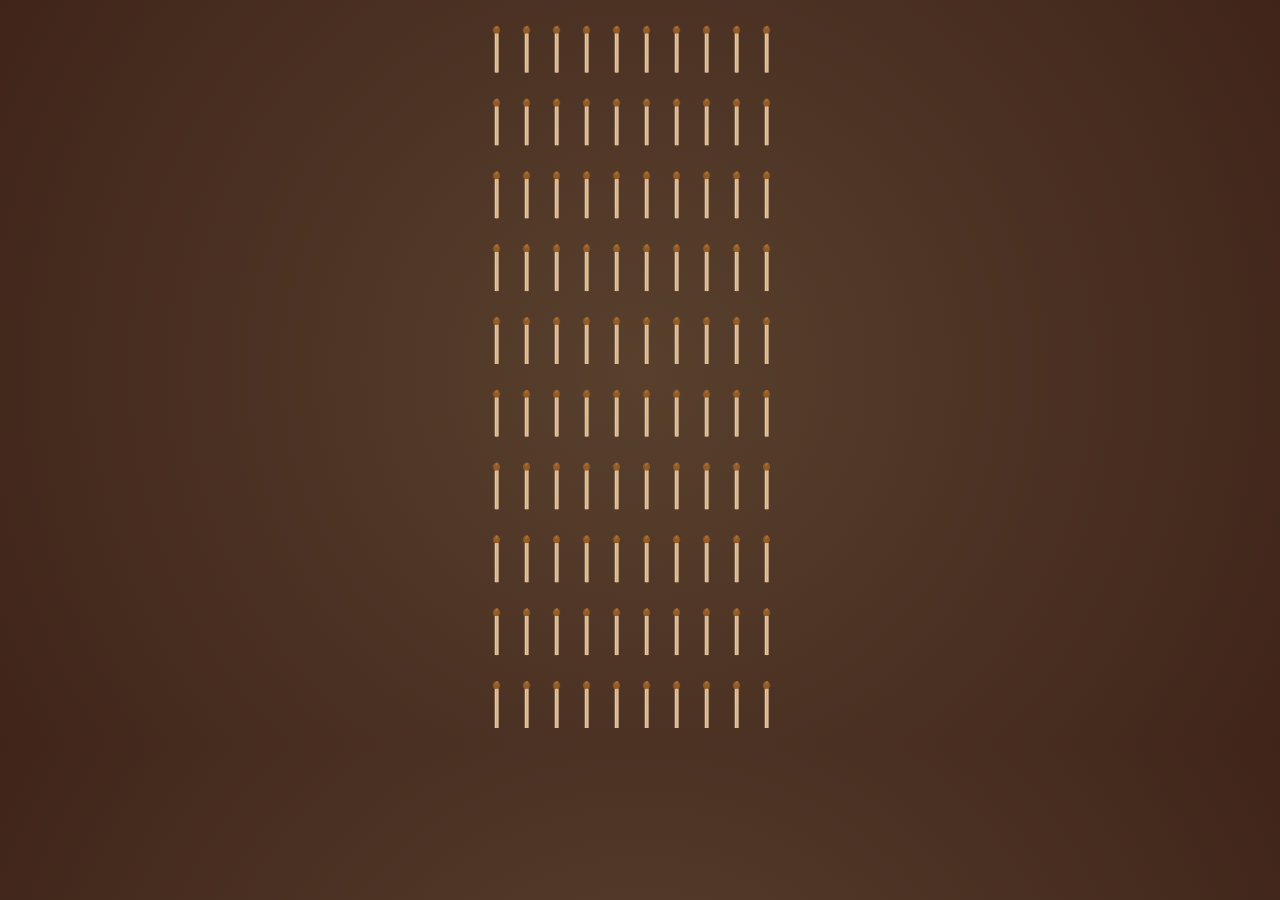
==== index.html @ ea9051f7 "initial" ====
<!DOCTYPE html>
<html lang="en">

<head>
    <meta charset="UTF-8">
    <title>100 Matchsticks</title>
    <link rel="stylesheet" type="text/css" href="index.css">
</head>

<body>
    <img src="assets/images/unburnt.svg" id="unburnt">
    <img src="assets/images/burning.svg" id="burning">
    <img src="assets/images/burnt.svg" id="burnt">
    <canvas></canvas>
    <script src="src/game.js" type="module"  type="text/javascript"></script>
</body>
<!-- <div id="footerholder"> 
    <footer>
        Created with ❤ for my brother, Michael.
    </footer> 
 </div> -->

</html>
---- index.css ----
html {
    background-image: radial-gradient(circle, #58402D, #40241A);
}

body {
    margin: 0;
}

.footerholder {
    margin: 0;
    background: none repeat scroll 0 0 black;
    bottom: 0;
    position: fixed;
    text-align: center;
    width: 100%;
}

footer {
    background: none repeat scroll 0 0 black;
    margin: auto;
    width: 400px;
}

img {
    display: none;
}
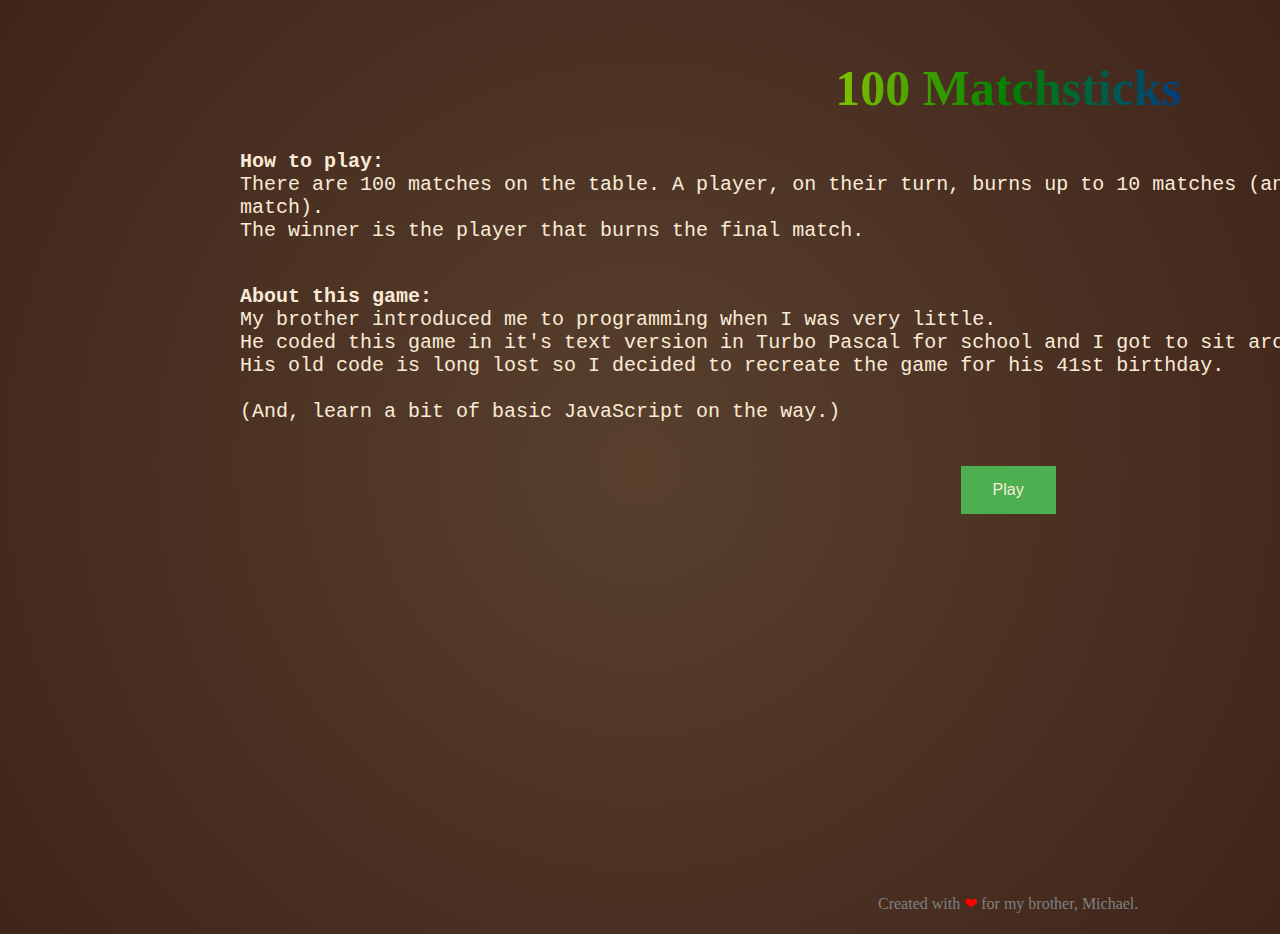
==== commit 5b7fc1b9: "autoresize, screensaver and HTML intro" ====
--- a/index.html
+++ b/index.html
@@ -8,16 +8,37 @@
 </head>
 
 <body>
-    <img src="assets/images/unburnt.svg" id="unburnt">
-    <img src="assets/images/burning.svg" id="burning">
-    <img src="assets/images/burnt.svg" id="burnt">
-    <canvas></canvas>
-    <script src="src/game.js" type="module"  type="text/javascript"></script>
+    <div id="page-container">
+        <div id="content-wrap">
+            <div style='text-align: center;'>
+                <h1 class="multicolortext" style="padding-top: 0.5em; font-size: 50px;">
+                    100 Matchsticks
+                </h1>
+            </div>
+            <pre style="font-size: 20px;">
+                    <b>How to play:</b>
+                    There are 100 matches on the table. A player, on their turn, burns up to 10 matches (and at least 1
+                    match).
+                    The winner is the player that burns the final match.
+            </pre>
+            <pre style="font-size: 20px; box-sizing: border-box;">
+                    <b>About this game:</b>
+                    My brother introduced me to programming when I was very little. 
+                    He coded this game in it's text version in Turbo Pascal for school and I got to sit around and watch the magic happens (and even make suggestions!).
+                    His old code is long lost so I decided to recreate the game for his 41st birthday.
+
+                    (And, learn a bit of basic JavaScript on the way.)
+            </pre>
+            <div style="text-align: center;">
+                <button onclick="window.location.href = 'game.html';">Play</button>
+            </div>
+        </div>
+        <footer id="footer">
+            <div style="text-align: center;">
+                <font color="grey"> Created with <font color="red">❤</font> for my brother, Michael. </font>
+            </div>
+        </footer>
+    </div>
 </body>
-<!-- <div id="footerholder"> 
-    <footer>
-        Created with ❤ for my brother, Michael.
-    </footer> 
- </div> -->
 
 </html>--- a/index.css
+++ b/index.css
@@ -3,24 +3,43 @@
 }
 
 body {
-    margin: 0;
+    color: antiquewhite;
+    display: table;
+    margin: auto;
 }
 
-.footerholder {
-    margin: 0;
-    background: none repeat scroll 0 0 black;
-    bottom: 0;
-    position: fixed;
-    text-align: center;
-    width: 100%;
+#page-container {
+    position: relative;
+    min-height: 100vh;
 }
 
-footer {
-    background: none repeat scroll 0 0 black;
-    margin: auto;
-    width: 400px;
+#content-wrap {
+    padding-bottom: 2.5rem;
 }
 
-img {
-    display: none;
+#footer {
+    position: absolute;
+    bottom: 0;
+    width: 100%;
+    height: 2.5rem;
 }
+
+button {
+    background-color: #4CAF50;
+    border: none;
+    color: antiquewhite;
+    padding: 15px 32px;
+    text-align: center;
+    text-decoration: none;
+    display: inline-block;
+    font-size: 16px;
+}
+
+.multicolortext {
+    background-image: linear-gradient(to left, violet, indigo, blue, green, yellow, orange, red);
+    -webkit-background-clip: text;
+    -webkit-background-clip: text;
+    -moz-background-clip: text;
+    background-clip: text;
+    color: transparent;
+}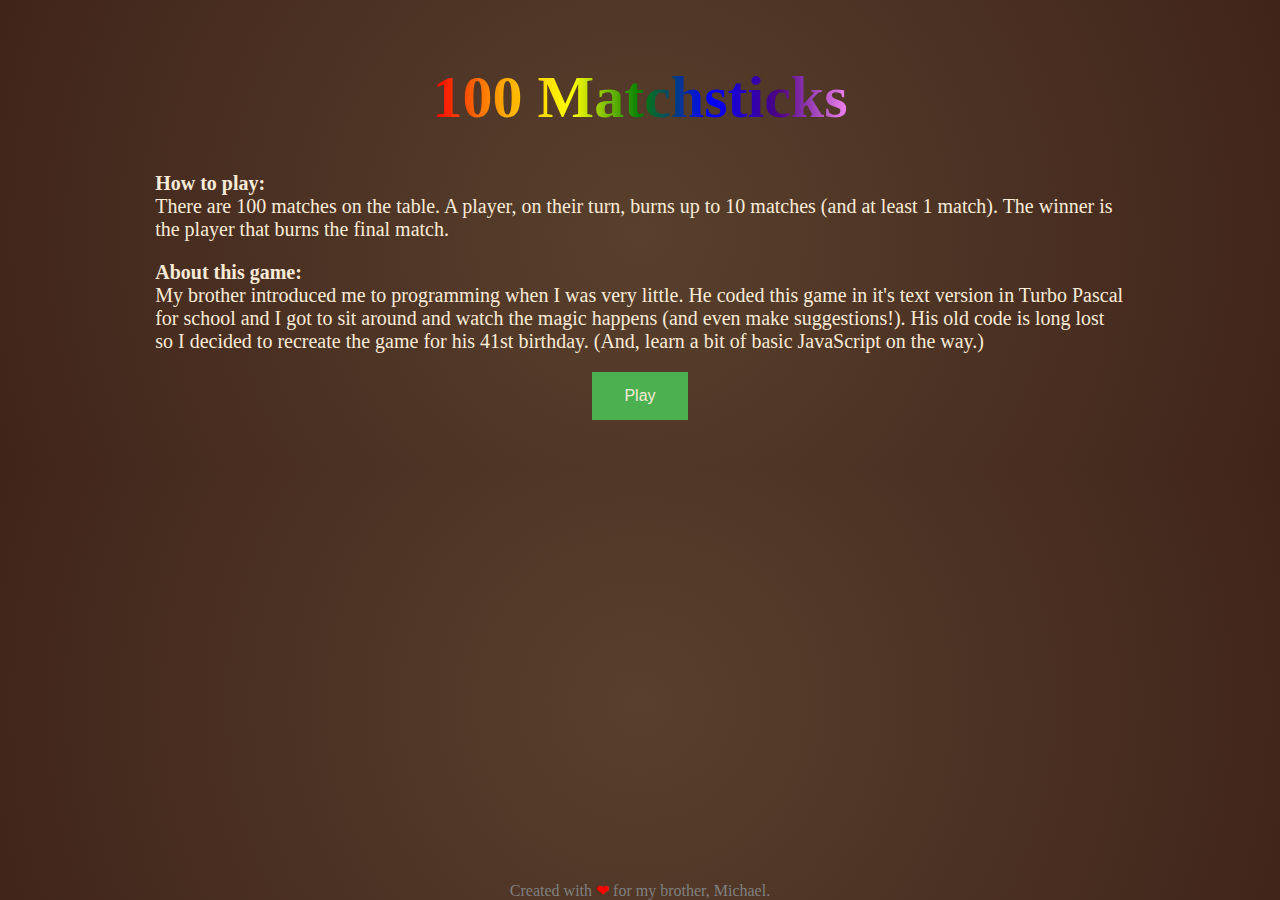
==== commit 58c9ab9e: "cleaned up html and css and improved mobile look" ====
--- a/index.html
+++ b/index.html
@@ -8,37 +8,35 @@
 </head>
 
 <body>
-    <div id="page-container">
-        <div id="content-wrap">
-            <div style='text-align: center;'>
-                <h1 class="multicolortext" style="padding-top: 0.5em; font-size: 50px;">
-                    100 Matchsticks
-                </h1>
-            </div>
-            <pre style="font-size: 20px;">
-                    <b>How to play:</b>
-                    There are 100 matches on the table. A player, on their turn, burns up to 10 matches (and at least 1
-                    match).
-                    The winner is the player that burns the final match.
-            </pre>
-            <pre style="font-size: 20px; box-sizing: border-box;">
-                    <b>About this game:</b>
-                    My brother introduced me to programming when I was very little. 
-                    He coded this game in it's text version in Turbo Pascal for school and I got to sit around and watch the magic happens (and even make suggestions!).
-                    His old code is long lost so I decided to recreate the game for his 41st birthday.
+    <header>
+        <h1>
+            <span class="multicolortext">100 Matchsticks</spanclass="multicolortext">
+        </h1>
+    </header>
 
-                    (And, learn a bit of basic JavaScript on the way.)
-            </pre>
-            <div style="text-align: center;">
-                <button onclick="window.location.href = 'game.html';">Play</button>
-            </div>
-        </div>
-        <footer id="footer">
-            <div style="text-align: center;">
-                <font color="grey"> Created with <font color="red">❤</font> for my brother, Michael. </font>
-            </div>
-        </footer>
+    <div class="text">
+        <b>How to play:</b><br>
+        There are 100 matches on the table. A player, on their turn, burns up to 10 matches (and at least 1
+        match).
+        The winner is the player that burns the final match.
     </div>
+    <div class="text">
+        <b>About this game:</b><br>
+        My brother introduced me to programming when I was very little.
+        He coded this game in it's text version in Turbo Pascal for school and I got to sit around and watch the magic
+        happens (and even make suggestions!).
+        His old code is long lost so I decided to recreate the game for his 41st birthday.
+
+        (And, learn a bit of basic JavaScript on the way.)
+    </div>
+    <div style="text-align: center;">
+        <button onclick="window.location.href = 'game.html';">Play</button>
+    </div>
+    </div>
+
+    <footer>
+        Created with <font color="red">❤</font> for my brother, Michael.
+    </footer>
 </body>
 
 </html>--- a/index.css
+++ b/index.css
@@ -4,24 +4,24 @@
 
 body {
     color: antiquewhite;
-    display: table;
-    margin: auto;
+    padding-bottom: 2.5rem;
 }
 
 #page-container {
     position: relative;
     min-height: 100vh;
+    display: grid;
+    grid-template-rows: 1fr 1fr 1fr;
+    gap: 1em;
 }
 
-#content-wrap {
-    padding-bottom: 2.5rem;
-}
-
-#footer {
+footer {
     position: absolute;
+    left: 0;
     bottom: 0;
     width: 100%;
-    height: 2.5rem;
+    text-align: center;
+    color: grey;
 }
 
 button {
@@ -42,4 +42,18 @@
     -moz-background-clip: text;
     background-clip: text;
     color: transparent;
+}
+
+header {
+    text-align: center;
+    padding-top: 0.5em;
+    font-size: 30px;
+}
+
+.text {
+    font-size: 20px;
+    box-sizing: border-box;
+    padding-left: 10vw;
+    padding-right: 10vw;
+    margin: 1.5vw;
 }